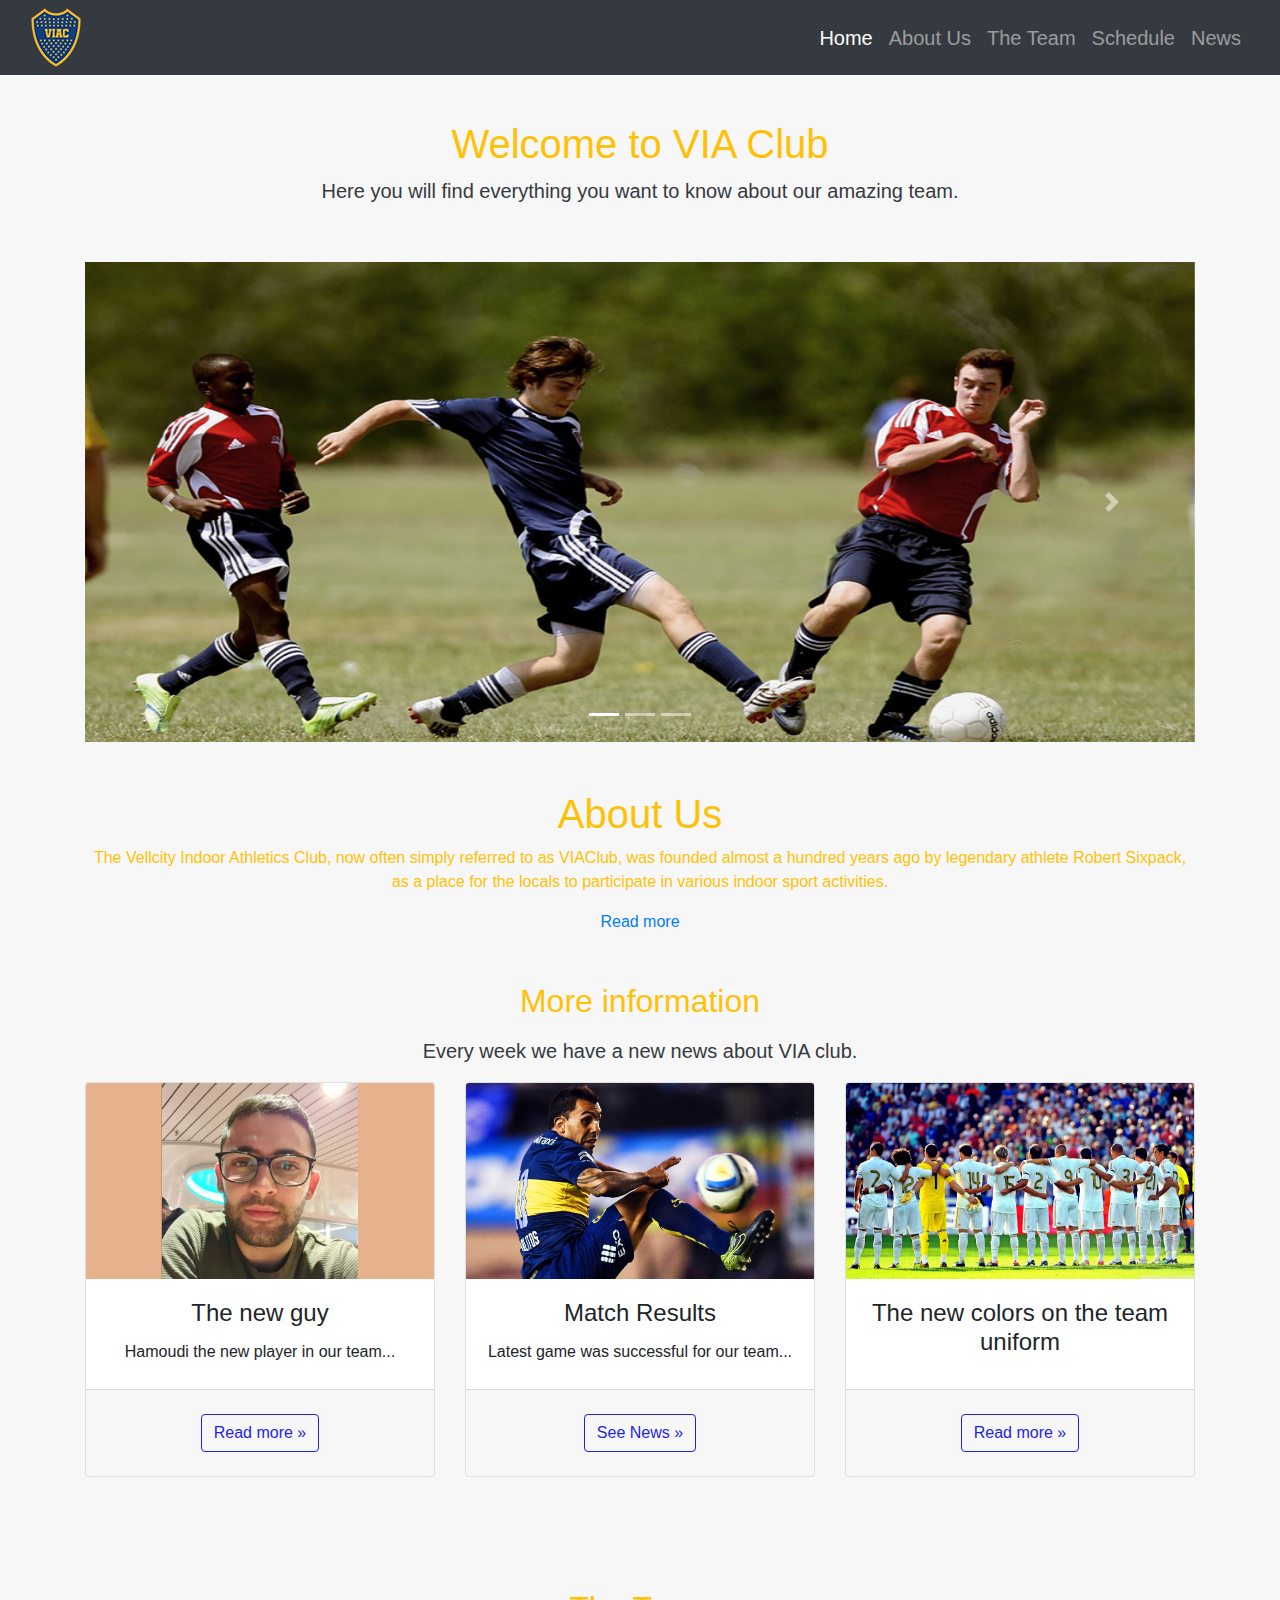
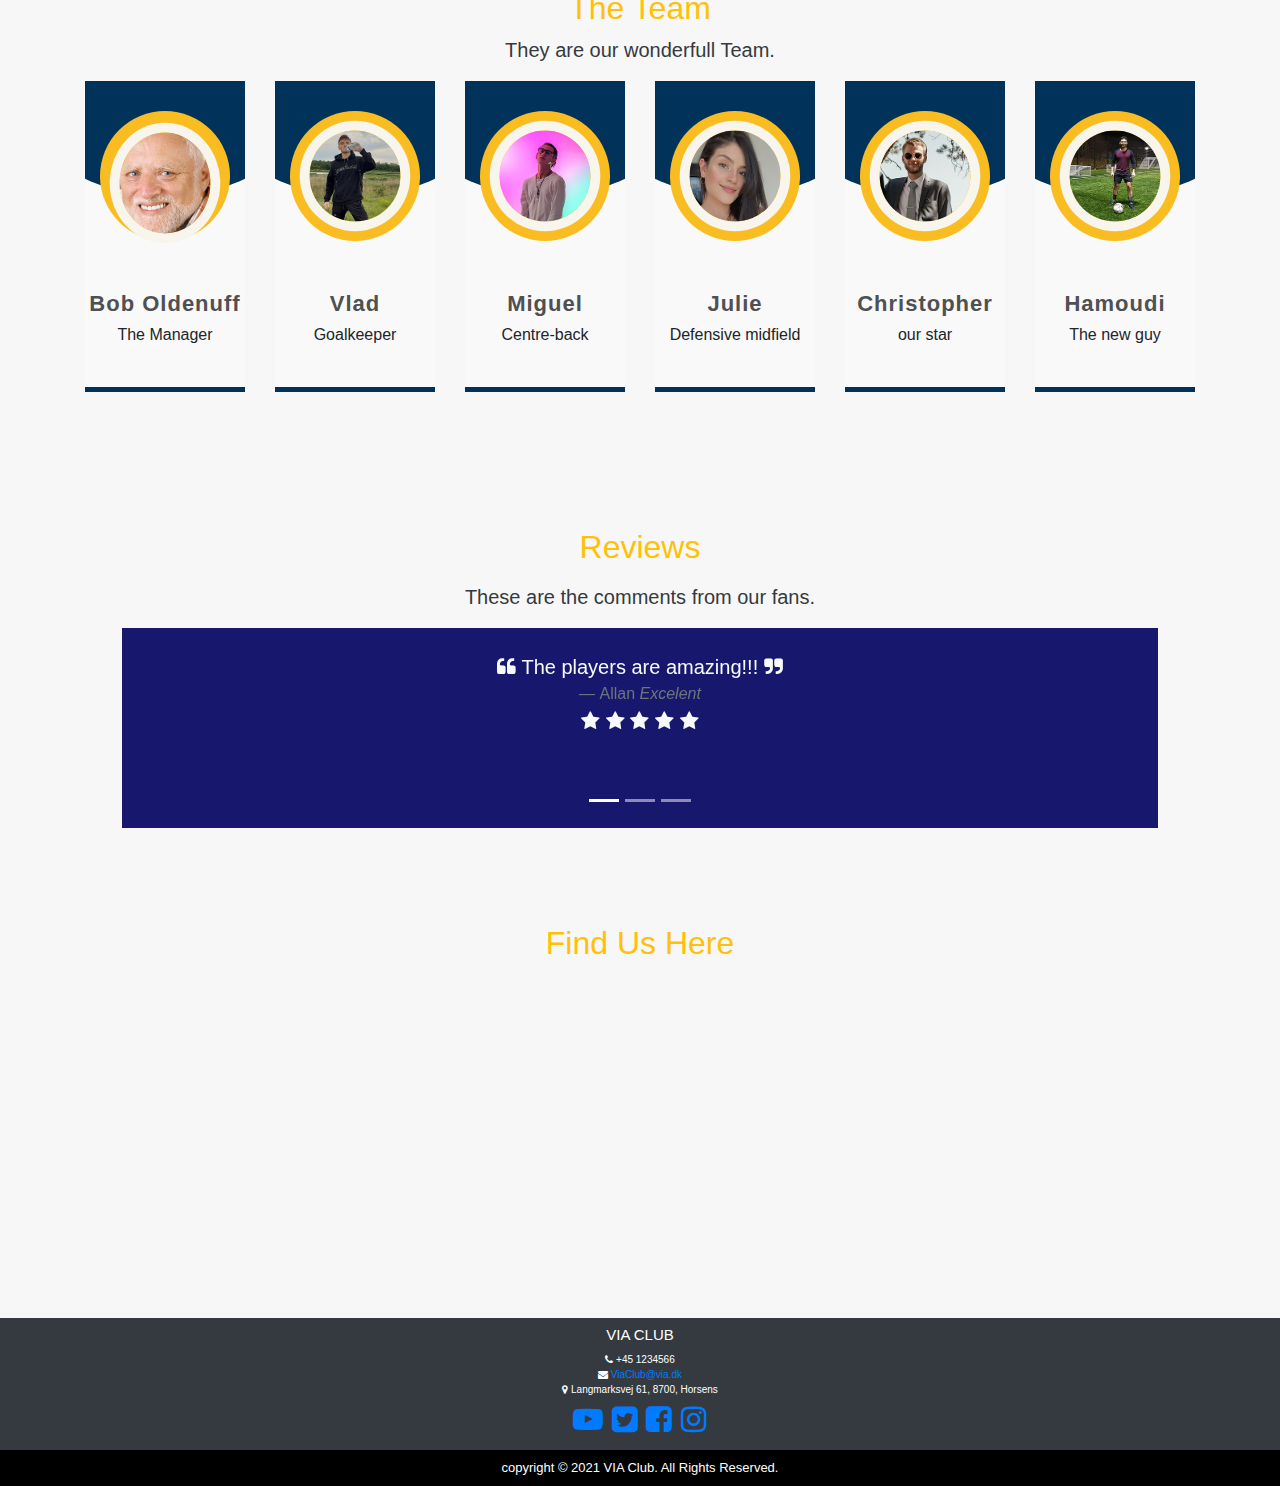
==== index.html @ 319eb8ff "Update index.html" ====
<!DOCTYPE html>
<html lang="en">
  <head>
    <meta charset="utf-8" />
    <meta name="viewport" content="width=device-width, initial-scale=1" />
    <link rel="stylesheet" href="css/bootstrap.min.css" type="text/css" />
    <link href="css/Homepage.css" rel="stylesheet" type="text/css" />
    <link rel="stylesheet" href="https://stackpath.bootstrapcdn.com/font-awesome/4.7.0/css/font-awesome.min.css"
    integrity="sha384-wvfXpqpZZVQGK6TAh5PVlGOfQNHSoD2xbE+QkPxCAFlNEevoEH3Sl0sibVcOQVnN" crossorigin="anonymous">
    <script src="https://code.jquery.com/jquery-3.4.1.slim.min.js"></script>
     <script src=" https://cdnjs.cloudflare.com/ajax/libs/popper.js/1.16.0/umd/popper.min.js"></script>
    <script src="js/bootstrap.min.js"></script>
    <title>VIA Club</title>
    <link rel="icon" href="../images/viac_small.png">
  </head>
  <tittle>Home Page</tittle>
  <body>
      <!--Nav bar responsive-->

    <nav class="navbar navbar-expand-md bg-dark navbar-dark fixed-top">
      <div class="container-fluid">
        <a class="img-responsive" href="HomePage.html"><img src="images/viac_small.png" height="59px" width="50px"></a>
        <button class="navbar-toggler" type="button" data-toggle="collapse" data-target="#collapsibleNavbar">
          <span class="navbar-toggler-icon"></span>
        </button>
        <div class="collapse navbar-collapse" id="collapsibleNavbar">
     
        <ul class="navbar-nav ml-auto  " style="font-size: 20px;">
          
          <li class="nav-item active"> <a class= "nav-link" href="index.html">Home</a></li>
          <li class="nav-item "><a class= "nav-link " href="aboutUs.html" >About Us</a></li>
          <li class="nav-item "> <a class= "nav-link " href="theTeam.html">The Team</a></li>
          <li class="nav-item "> <a class= "nav-link " href="schedule.html">Schedule</a></li>
          <li class="nav-item "><a class= "nav-link " href="news2.html">News</a></li>
       
      </ul> 
      
   </div>  
  </div>
  </nav>   
 <!--Nav bar responsive end-->
  <div class="my-5 text-center container">
    <div class="row mb-3">
       <div class="col text-center pt-5 pb-4 text-warning">
          <h1>Welcome to VIA Club</h1>
          <p class="lead text-dark">Here you will find everything you want to know about our amazing team.</p>
       </div> 
      </div>

  
  <!--Carousel-->
  <div id="myCarousel" class="carousel slide " data-ride="carousel"   >

    <!-- Indicators -->
    <ol class="carousel-indicators">
      <li data-target="#myCarousel" data-slide-to="0" class="active"></li>
      <li data-target="#myCarousel" data-slide-to="1"></li>
      <li data-target="#myCarousel" data-slide-to="2"></li>
    </ol>
  
    <!--Wrapper for slides-->
    <div class="carousel-inner "  role="listbox"  >

      <div class="carousel-item active">
        <img class="d-block w-100"  width="1200" height="480" src="images/first.jpg" alt="First slide">
        <div class="container ">

          <div class="carousel-caption d-none d-md-block">
            </div>
        </div>
      </div>

      <div class="carousel-item  ">
        <img class="d-block w-100  " width="1200" height="480" src="images/second.jpg" alt="Second slide" >
        <div class="container">
          <div class="carousel-caption d-none d-md-block">
        </div>
        </div>
      </div>


      <div class="carousel-item">
        <img class="d-block w-100" width="1200" height="480" src="images/third.jpg" alt="Third slide" >
        <div class="container">
        </div>
      </div>
  

   <!--Controls-->
    <a class="carousel-control-prev" href="#myCarousel" role="button" data-slide="prev">
      <span class="carousel-control-prev-icon" aria-hidden="true"></span>
      <span class="sr-only">Previous</span>
    </a>

    <a class="carousel-control-next" href="#myCarousel" role="button" data-slide="next">
      <span class="carousel-control-next-icon" aria-hidden="true"></span>
      <span class="sr-only">Next</span>
    </a>

  </div>
</div>
</div>

<!--Carousel end-->
<div class="site">
  <div class="container">
     <div class="img"></div>
     <div class="text-container text-center mt-5 mb-3  text-warning">
        
        <h1>About Us</h1>
        <p>The Vellcity Indoor Athletics Club, now often simply referred to as VIAClub, was founded almost a hundred years ago by legendary athlete Robert Sixpack, as a place for the locals to participate in various indoor sport activities. </p>
        <a href="aboutUs.html">Read more</a>
     </div>
  </div>
</div>
<!---The 3 news-->
    <section id="services" class="container">
      <h2 class="display-5 text-center mt-5 mb-3  text-warning">More information</h2>
      <p class="lead text-center text-dark">Every week we have a new news about VIA club.</p>
      
      <div class="row text-center">
         <div class="col-md-4 mb-4">
            <div class="card h-100">
               <img class="card-img-top" src="images/hamoudi2.jpg" alt="Hamoudi">
               <div class="card-body">
                  <h4 class="card-title">The new guy </h4>
                  <p class="card-text">Hamoudi the new player in our team...</p>
                  
               </div>
               <div class="card-footer py-4">
                  <a href="theTeam.html" class="btn btn-secondary">Read more &raquo;</a>
               </div>
            </div>
         </div>
         
         <div class="col-md-4 mb-4">
            <div class="card h-100">
               <img class="card-img-top" src="images/maxresdefault.jpg" alt="News">
               <div class="card-body">
                  <h4 class="card-title">Match Results</h4>
                  <p class="card-text">Latest game was successful for our team...</p>
                     
               </div>
               <div class="card-footer py-4">
                  <a href="news2.html" class="btn btn-secondary">See News &raquo;</a>
               </div>
            </div>
         </div>
         
         <div class="col-md-4 mb-4">
            <div class="card h-100">
               <img class="card-img-top" src="images/squad.jpg" alt="About us">
               <div class="card-body">
                  <h4 class="card-title">The new colors on the team uniform</h4>
                 
               </div>
               <div class="card-footer py-4">
                  <a href="aboutUs.html" class="btn btn-secondary">Read more &raquo;</a>
               </div>
            </div>
         </div>
      </div>
   </section>
 <!---The 3 news end-->

 <!--the Team-->

 <section class="our-team-section">
  <div class="container">
    <h2 class="display-5 text-center mt-5 mb-  text-warning">The Team</h2>
    <p class="lead text-center text-dark ">They are our wonderfull Team.</p>
      <div class="row">
        
        
        
          <div class="col-lg-2 col-md-3">
              <div class="our-team">
                  <div class="pic">
                      <img src="images/Old guy.jpg">
                  </div>
                  <div class="team-content">
                      <h3 class="title">Bob Oldenuff</h3>
                      <span class="post">The Manager</span>
                  </div>
              </div>
          </div>

        
          <div class="col-lg-2 col-md-3">
              <div class="our-team">
                  <div class="pic">
                      <img src="images/vlad1.jpg">
                  </div>
                  <div class="team-content">
                      <h3 class="title">Vlad</h3>
                      <span class="post">Goalkeeper</span>
                  </div>
              </div>
          </div>
        
        
          <div class="col-lg-2 col-md-3">
              <div class="our-team">
                  <div class="pic">
                      <img src="images/Miguel.jpg">
                  </div>
                  <div class="team-content">
                      <h3 class="title">Miguel</h3>
                      <span class="post">Centre-back</span>
                  </div>
              </div>
          </div>
        
        
        
          <div class="col-lg-2 col-md-3">
              <div class="our-team">
                  <div class="pic">
                      <img src="images/julie.jpg">
                  </div>
                  <div class="team-content">
                      <h3 class="title">Julie</h3>
                      <span class="post">Defensive midfield</span>
                  </div>
              </div>
          </div>
        
        
          
          <div class="col-lg-2 col-md-3">
              <div class="our-team">
                  <div class="pic">
                      <img src="images/Chris.jpg">
                  </div>
                  <div class="team-content">
                      <h3 class="title">Christopher</h3>
                      <span class="post">our star</span>
                  </div>
              </div>
          </div>
        
        
          <div class="col-lg-2 col-md-3">
              <div class="our-team">
                  <div class="pic">
                      <img src="images/hamoudi.jpg">
                  </div>
                  <div class="team-content">
                      <h3 class="title">Hamoudi</h3>
                      <span class="post">The new guy</span>
                  </div>
              </div>
          </div>
        

       </div>
   </div>
</section>
<!--the Team end-->

 <!--The fans-->

 <div class="col-lg-10 offset-lg-1 pt-5 pb-5 w-100 text-light ">
  <h2 class="display-5 text-center mt-5 mb-3  text-warning"> Reviews</h2>
  <p class="lead text-center text-dark ">These are the comments from our fans.</p>
  <div id="fans-comments-carousel" class="carousel slide" data-ride="carousel" style="height:200px; ">
    <div class="carousel-inner" role="listbox">
      <div class="carousel-item active text-center p-4">
        <blockquote class="blockquote text-center">
          <p class="mb-0"><i class="fa fa-quote-left "></i> The players are amazing!!! <i class="fa fa-quote-right" ></p></i>
          <footer class="blockquote-footer">Allan <cite title="Source Title">Excelent</cite></footer>
     
          
          <p class="fans-review-stars">
            <i class="fa fa-star" aria-hidden="true" ></i>
            <i class="fa fa-star" aria-hidden="true" ></i>
            <i class="fa fa-star" aria-hidden="true" ></i>
            <i class="fa fa-star" aria-hidden="true" ></i>
            <i class="fa fa-star" aria-hidden="true" ></i>
          </p>
        </blockquote>
      </div>
      <div class="carousel-item text-center p-4">
        <blockquote class="blockquote text-center">
          <p class="mb-0"><i class="fa fa-quote-left"></i> VIA CLub is the best Clud in the world.<i class="fa fa-quote-right" ></p></i>
          </p>
          <footer class="blockquote-footer">Jakob <cite title="Source Title">Excelent</cite></footer>
        
          
          <p class="fans-review-stars">
            <i class="fa fa-star" aria-hidden="true" ></i>
            <i class="fa fa-star" aria-hidden="true" ></i>
            <i class="fa fa-star" aria-hidden="true" ></i>
            <i class="fa fa-star" aria-hidden="true" ></i>
            <i class="fa fa-star" aria-hidden="true" ></i>
          </p>
        </blockquote>
      </div>
      <div class="carousel-item text-center p-4">
        <blockquote class="blockquote text-center">
          <p class="mb-0"><i class="fa fa-quote-left"></i> The new guy is amazing.<i class="fa fa-quote-right" ></p></i>
          </p>
          <footer class="blockquote-footer">Mona <cite title="Source Title">Good</cite></footer>

         
          <p class="fans-review-stars">
            <i class="fa fa-star" aria-hidden="true" ></i>
            <i class="fa fa-star" aria-hidden="true" ></i>
            <i class="fa fa-star" aria-hidden="true" ></i>
            <i class="fa fa-star" aria-hidden="true" ></i>
            <i class="fa fa-star-half-o" aria-hidden="true" ></i>
        </blockquote>
      </div>
    </div>
    <ol class="carousel-indicators">
      <li data-target="#fans-comments-carousel" data-slide-to="0" class="active"></li>
      <li data-target="#fans-comments-carousel" data-slide-to="1"></li>
      <li data-target="#fans-comments-carousel" data-slide-to="2"></li>
    </ol>
  </div>
</div>
<!--The fans end-->

<!--Maps start-->
<div class="Maps-content pt-5 pb-5 text-center text-warning">
  <h2 class="title">Find Us Here</h2>
</div>
<div class="embed-responsive embed-responsive-100x400px">
  <iframe src="https://www.google.com/maps/embed?pb=!1m18!1m12!1m3!1d2238.512627590837!2d9.855796516019065!3d55.87112189032756!2m3!1f0!2f0!3f0!3m2!1i1024!2i768!4f13.1!3m3!1m2!1s0x464c630a33d4a107%3A0x4f1cf154b7a2961c!2sLangmarksvej%2061%2C%208700%20Horsens%2C%20Denmark!5e0!3m2!1sen!2sus!4v1618487895854!5m2!1sen!2sus" width="600" height="450" style="border:0;" allowfullscreen="" loading="lazy">" width="600" height="450" frameborder="0" style="border:0" allowfullscreen></iframe>
    </div>
<!---Maps end-->
  <!--Footer Start-->

  <footer class="bg-dark text-center text-white  " width="100%" >
    <div class="footer-content p-2">

        <div class="footer-section " style="font-size:10px" >
            <h2 class="Via-text" style="font-size:15px " > <span>VIA CLUB</span></h2>
            <ul class="list-unstyled mb-0">
                
                    <li><i class="fa fa-phone" aria-hidden="true"></i> +45 1234566</li>
                
              
                    <li><i class="fa fa-envelope" aria-hidden="true"></i> <a
                            href="mailto:kasr@via.dk">ViaClub@via.dk </a></li>
                
               
                    <li><i class="fa fa-map-marker" aria-hidden="true"></i> Langmarksvej 61, 8700, Horsens</li>
                
            </ul>
        </div>
     
        

        <div class="social" style="font-size:30px">
            <a href="https://www.youtube.com/watch?v=dQw4w9WgXcQ"><i class="fa fa-youtube-play"
                    aria-hidden="true"></i></a>
            <a href="https://twitter.com"><i class="fa fa-twitter-square" aria-hidden="true"></i></a>
            <a href="https://www.facebook.com"><i class="fa fa-facebook-square" aria-hidden="true"></i></a>
            <a href="https://www.instagram.com"><i class="fa fa-instagram" aria-hidden="true"></i></i></a>
        </div>
    </div>

    <!-- Copyright -->
  <div class="text-center p-2" style="background-color:black; color: white; font-size: small;">
        copyright &copy; 2021 VIA Club. All Rights Reserved. 
  </div>
  

</div>
</div>

 </footer>
<!--Footer Finish-->

  </body>
 
</html>
---- css/Homepage.css ----
html,body{
    height:100%;
    
}

body {
    background-color: rgb(248, 247, 247);
    position:relative;


}

/*The news*/
.btn-secondary {
    background-color: transparent;
    border-color: #231feb;
    color: #231feb;
}


 .carousel.img {
    position: absolute;
    top: 0;
    left: 0;
    min-width: 100%;
}

/*Fans- comments*/

#fans-comments-carousel {
    min-height: 200px;
    background: rgb(23,23,109);
}

.embed-responsive-100x400px{
    padding-bottom: 100px;
  }

/*The Team*/

  .our-team-section {
    position: relative;
    padding-top: 40px;
    padding-bottom: 40px;
}

.our-team {
    padding: 30px 0 10px;
    background: #f9f9f9;
    text-align: center;
    overflow: hidden;
    position: relative;
    border-bottom: 5px solid #00325a;
}

.our-team .pic{
    display: inline-block;
    width: 130px;
    height: 130px;
    margin-bottom: 50px;
    position: relative;
}
.our-team .pic:before {
    content: "";
    width: 100%;
    height: 100%;
    border-radius: 50%;
    background: #00325a;
    position: absolute;
    bottom: 135%;
    right: 0;
    left: 0;
    opacity: 1;
    transform: scale(3);
    transition: all 0.3s linear 0s;
}

.our-team .pic:after {
    content: "";
    width: 100%;
    height: 100%;
    border-radius: 50%;
    background: #FABD21;
    position: absolute;
    top: 0;
    left: 0;
    z-index: 1;
    transition: all 0.3s linear 0s;
}
.our-team:hover .pic:after{
    background: #103F79;
}
.our-team .pic img {
    width: 100%;
    height: auto;
    border-radius: 50%;
    transition: all 0.9s ease 0s;
    box-shadow: 0 0 0 14px #f7f5ec;
    transform: scale(0.7);
    position: relative;
    z-index: 2;
}


.our-team .team-content{ margin-bottom: 30px; }
.our-team .title{
    font-size: 22px;
    font-weight: 700;
    color: #4e5052;
    letter-spacing: 1px;
    text-transform: capitalize;
    margin-bottom: 5px;
}

/*Map*/
.embed-responsive-100x400px{
    padding-bottom: 300px;
  }
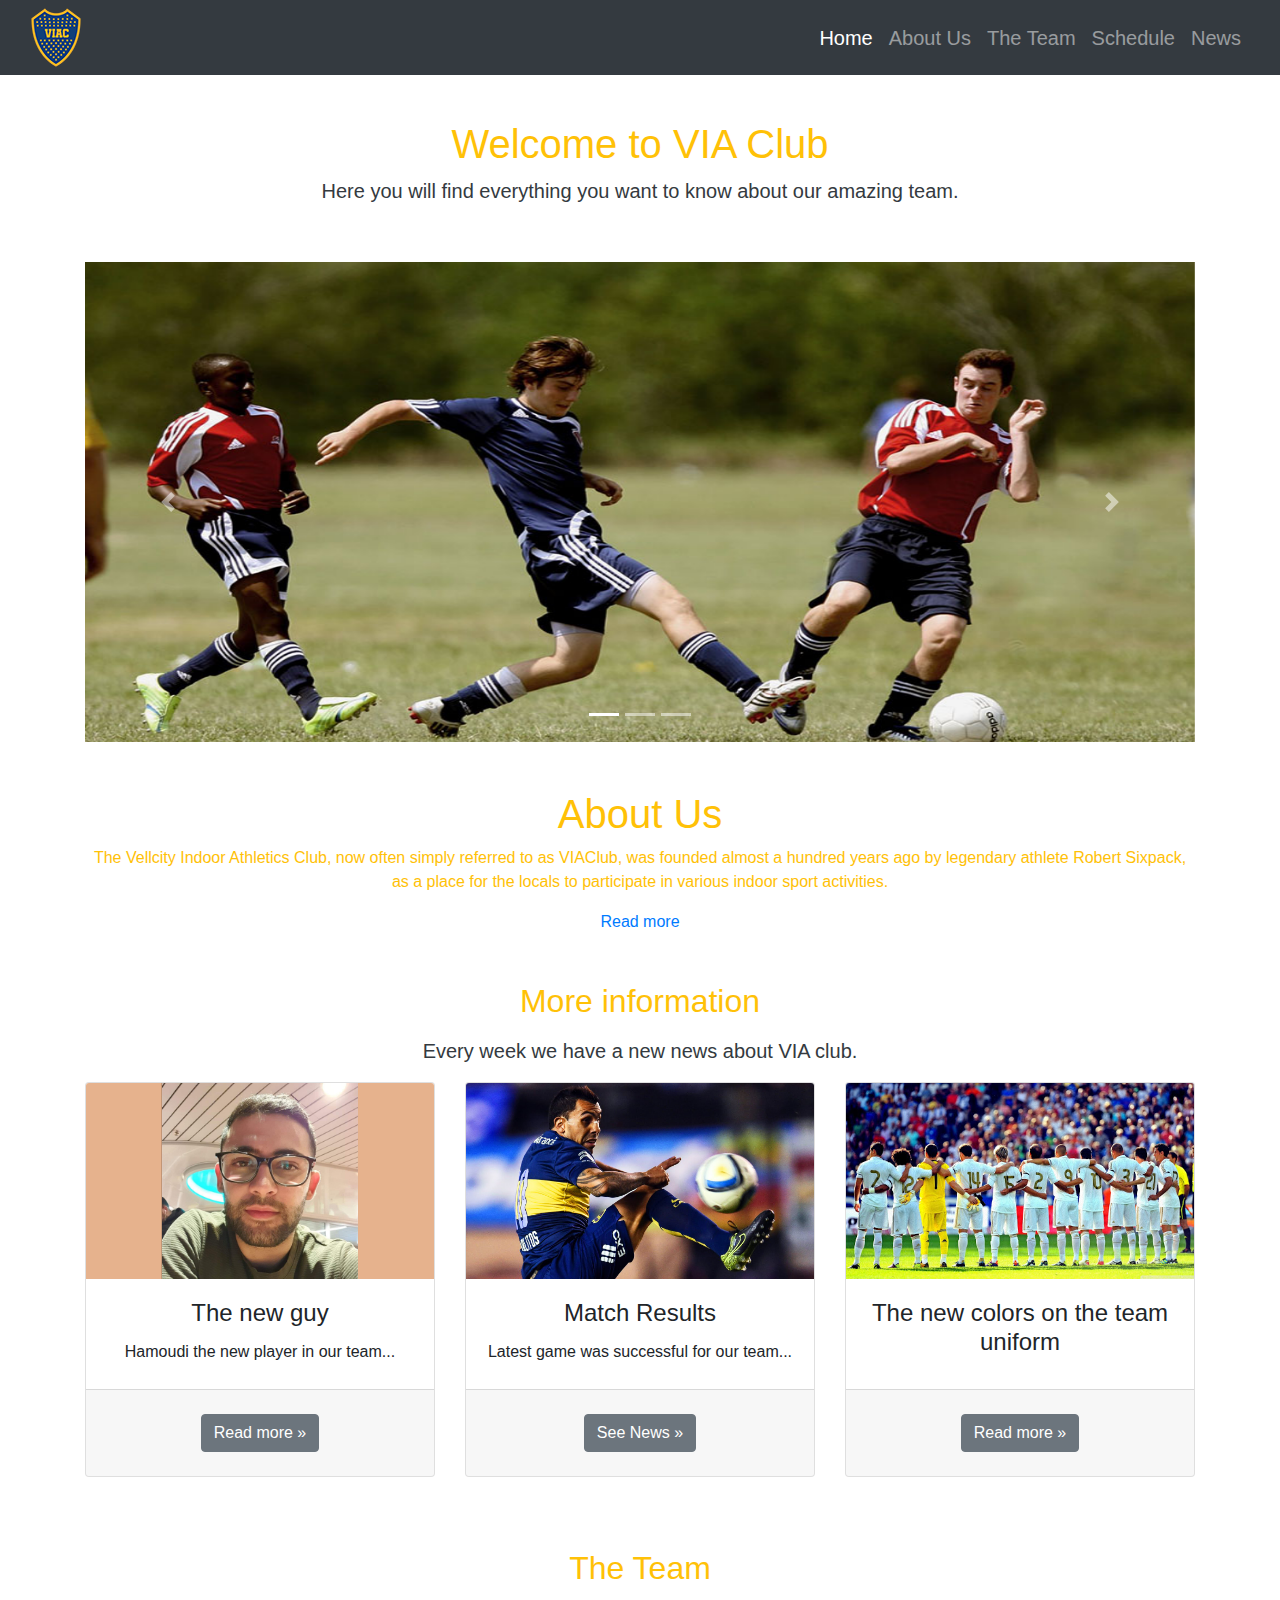
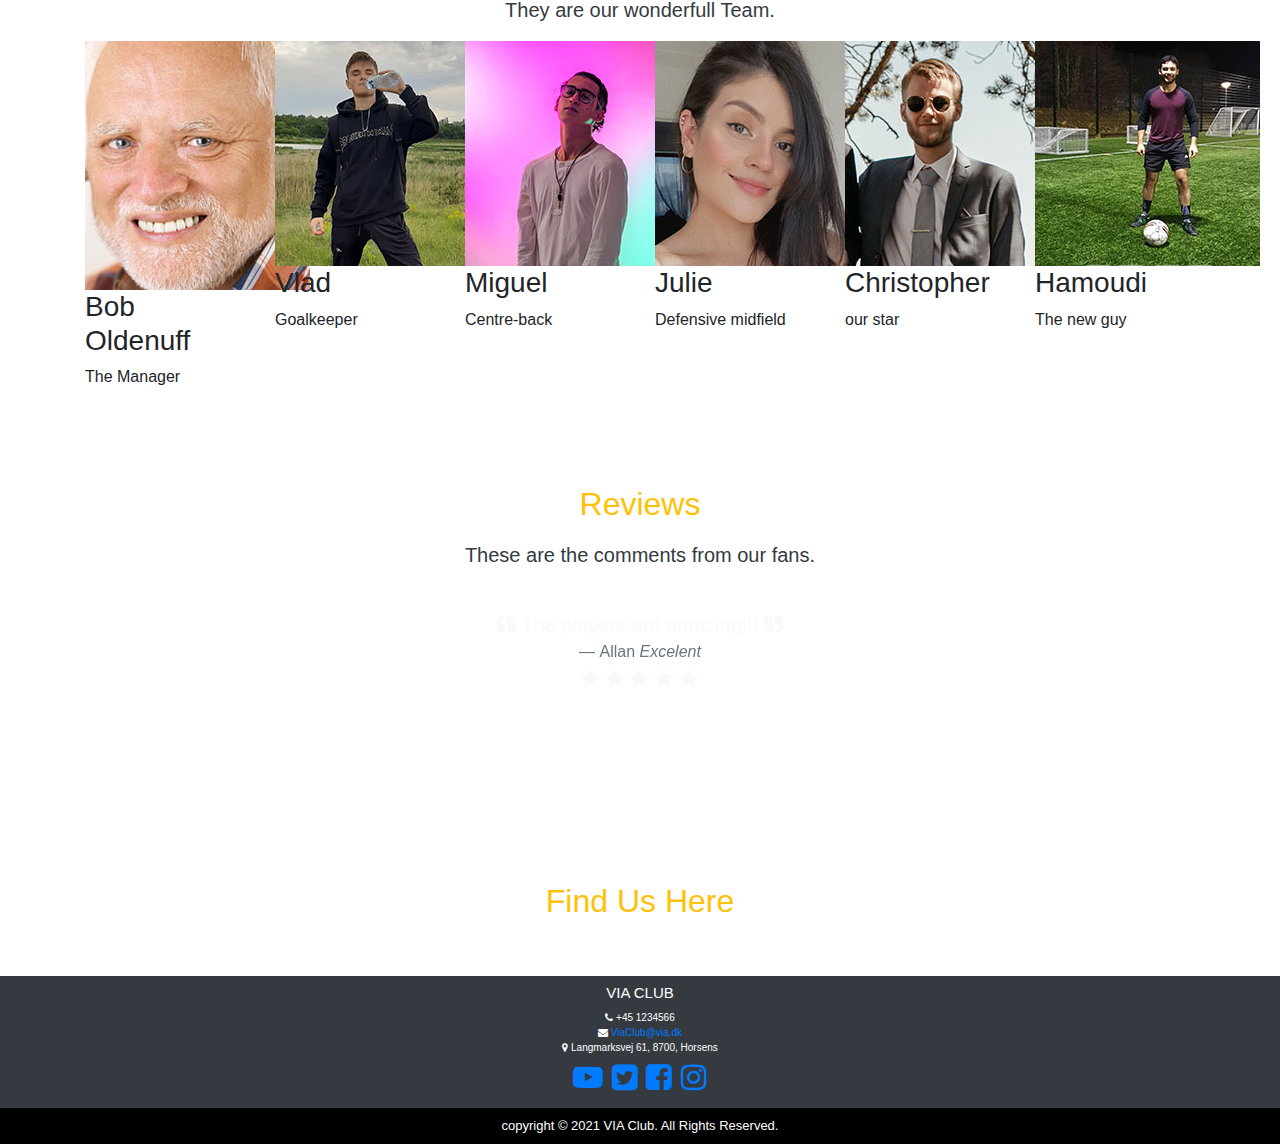
==== commit 13702845: "Update index.html" ====
--- a/index.html
+++ b/index.html
@@ -4,7 +4,7 @@
     <meta charset="utf-8" />
     <meta name="viewport" content="width=device-width, initial-scale=1" />
     <link rel="stylesheet" href="css/bootstrap.min.css" type="text/css" />
-    <link href="css/Homepage.css" rel="stylesheet" type="text/css" />
+    <link href="css/index.css" rel="stylesheet" type="text/css" />
     <link rel="stylesheet" href="https://stackpath.bootstrapcdn.com/font-awesome/4.7.0/css/font-awesome.min.css"
     integrity="sha384-wvfXpqpZZVQGK6TAh5PVlGOfQNHSoD2xbE+QkPxCAFlNEevoEH3Sl0sibVcOQVnN" crossorigin="anonymous">
     <script src="https://code.jquery.com/jquery-3.4.1.slim.min.js"></script>
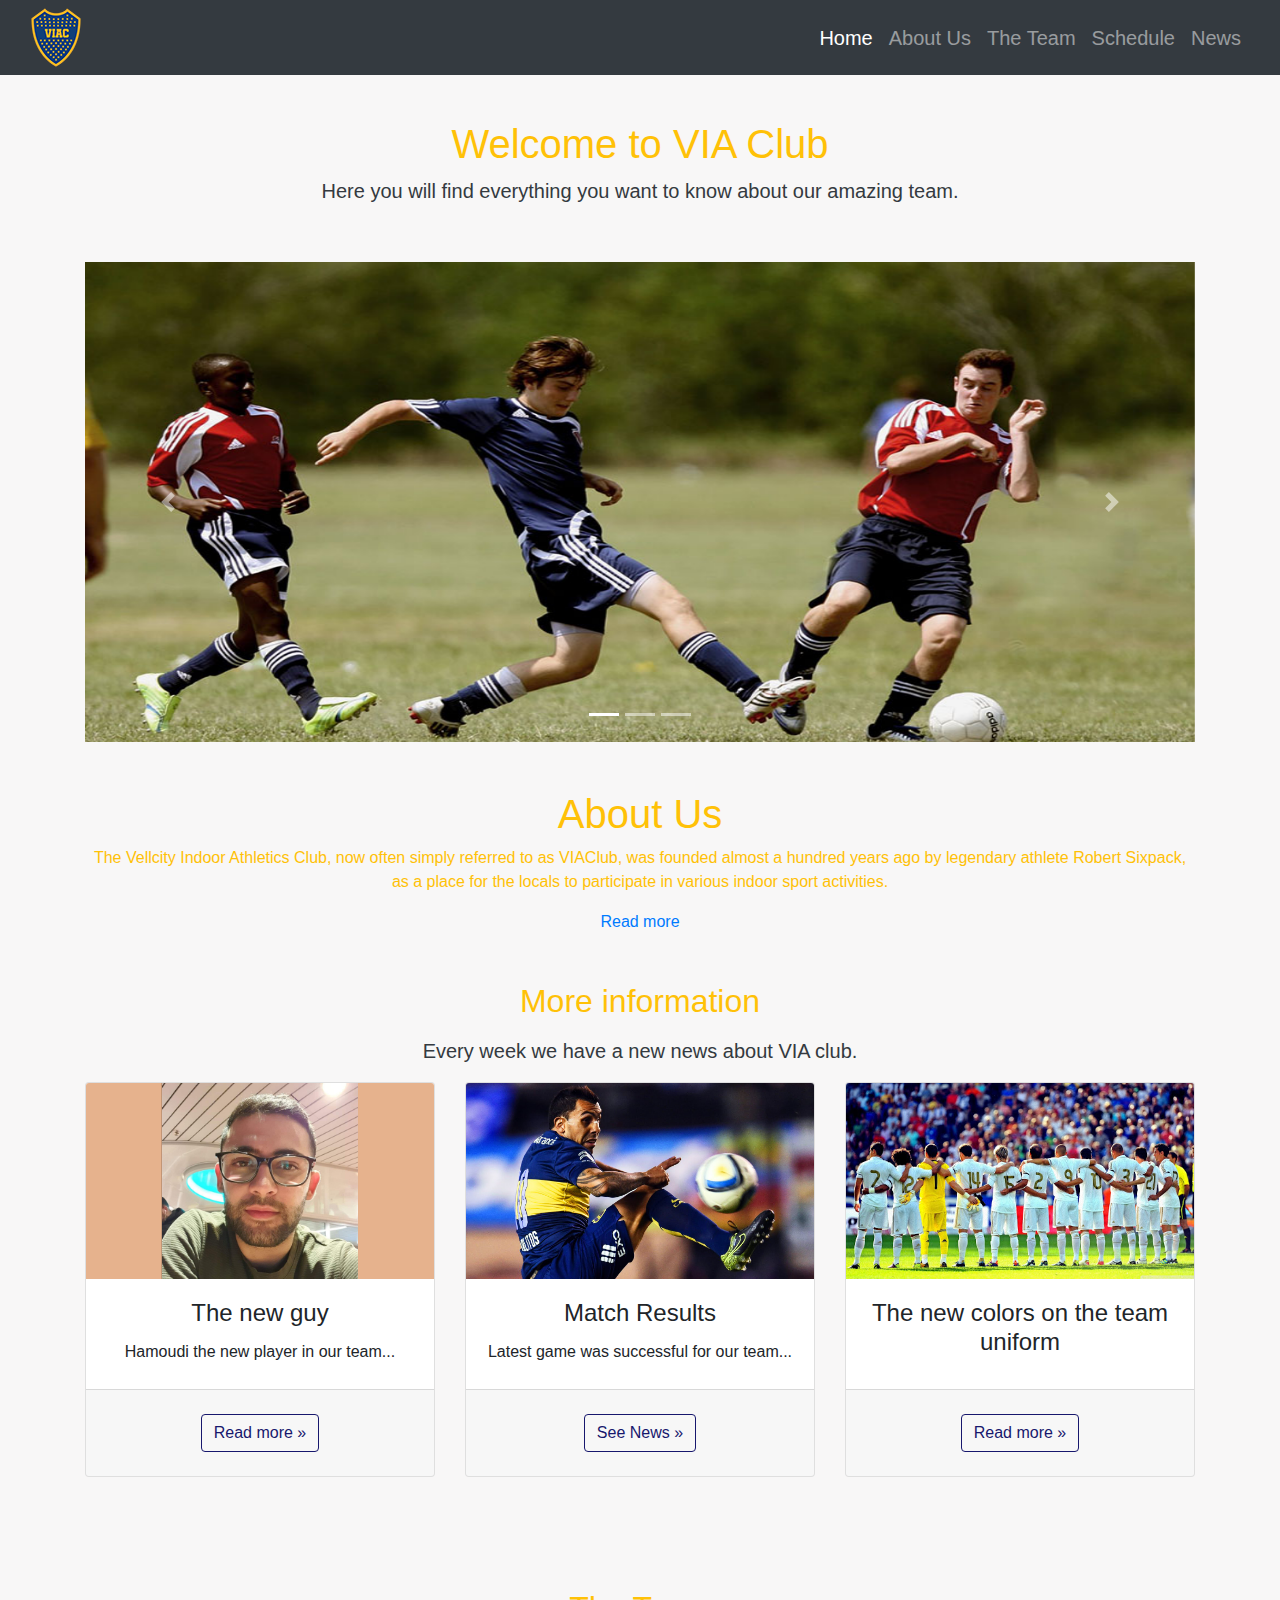
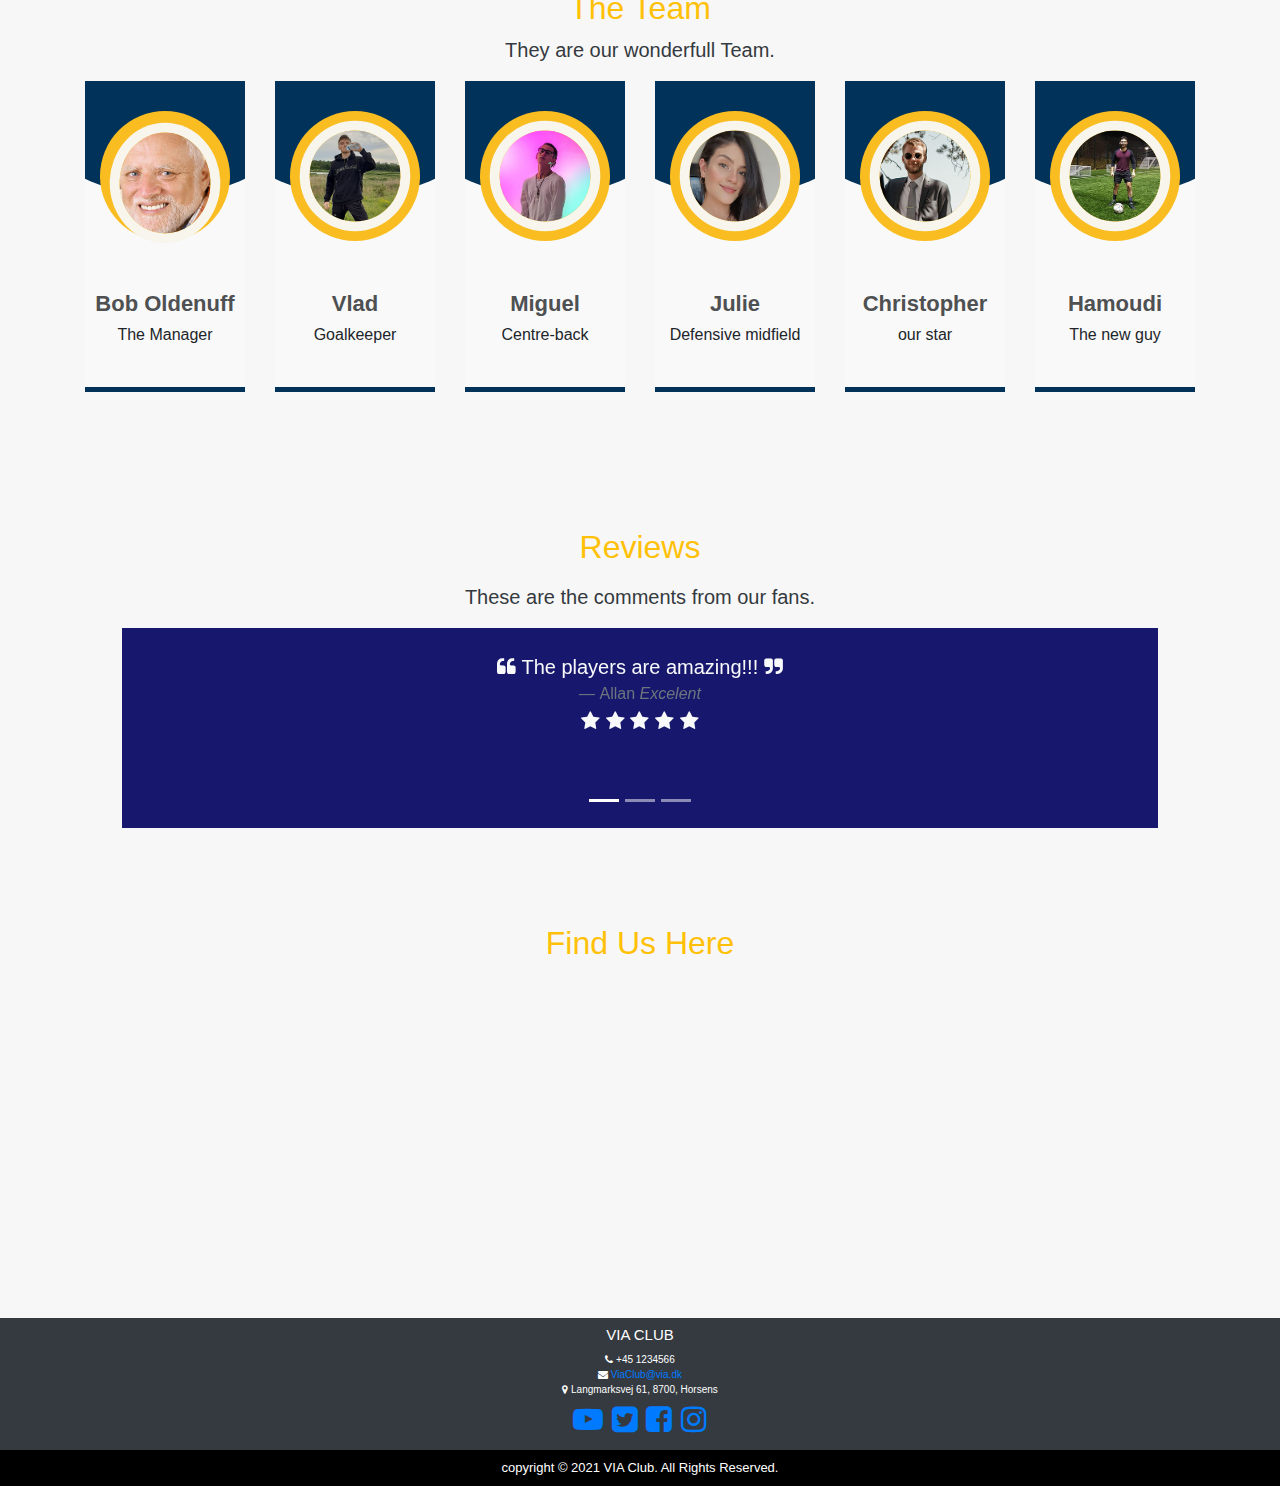
==== commit a880412f: "Update index.html" ====
--- a/index.html
+++ b/index.html
@@ -19,7 +19,7 @@
 
     <nav class="navbar navbar-expand-md bg-dark navbar-dark fixed-top">
       <div class="container-fluid">
-        <a class="img-responsive" href="HomePage.html"><img src="images/viac_small.png" height="59px" width="50px"></a>
+        <a class="img-responsive" href="index.html"><img src="images/viac_small.png" height="59px" width="50px"></a>
         <button class="navbar-toggler" type="button" data-toggle="collapse" data-target="#collapsibleNavbar">
           <span class="navbar-toggler-icon"></span>
         </button>
--- a/css/index.css
+++ b/css/index.css
@@ -0,0 +1,117 @@
+html,body{
+    height:100%;
+    
+}
+
+body {
+    background-color: rgb(248, 247, 247);
+    position:relative;
+
+
+}
+
+/*The news*/
+.btn-secondary {
+    background-color: transparent;
+    border-color: rgb(23,23,109);
+    color: rgb(23,23,109);
+}
+
+
+ .carousel.img {
+    position: absolute;
+    top: 0;
+    left: 0;
+    min-width: 100%;
+}
+
+/*Fans- comments*/
+
+#fans-comments-carousel {
+    min-height: 200px;
+    background: rgb(23,23,109);
+}
+
+.embed-responsive-100x400px{
+    padding-bottom: 100px;
+  }
+
+/*The Team*/
+
+  .our-team-section {
+    position: relative;
+    padding-top: 40px;
+    padding-bottom: 40px;
+}
+
+.our-team {
+    padding: 30px 0 10px;
+    background: #f9f9f9;
+    text-align: center;
+    overflow: hidden;
+    position: relative;
+    border-bottom: 5px solid #00325a;
+}
+
+.our-team .pic{
+    display: inline-block;
+    width: 130px;
+    height: 130px;
+    margin-bottom: 50px;
+    position: relative;
+}
+.our-team .pic:before {
+    content: "";
+    width: 100%;
+    height: 100%;
+    border-radius: 50%;
+    background: #00325a;
+    position: absolute;
+    bottom: 135%;
+    right: 0;
+    left: 0;
+    opacity: 1;
+    transform: scale(3);
+    transition: all 0.3s linear 0s;
+}
+
+.our-team .pic:after {
+    content: "";
+    width: 100%;
+    height: 100%;
+    border-radius: 50%;
+    background: #FABD21;
+    position: absolute;
+    top: 0;
+    left: 0;
+    
+   
+}
+.our-team:hover .pic:after{
+    background: #103F79;
+}
+.our-team .pic img {
+    width: 100%;
+    height: auto;
+    border-radius: 50%;
+    transition: all 0.9s ease 0s;
+    box-shadow: 0 0 0 14px #f7f5ec;
+    transform: scale(0.7);
+    position: relative;
+    z-index: 2;
+}
+
+
+.our-team .team-content{ margin-bottom: 30px; 
+}
+.our-team .title{
+    font-size: 22px;
+    font-weight: 700;
+    color: #4e5052;
+    margin-bottom: 5px;
+}
+
+/*Map*/
+.embed-responsive-100x400px{
+    padding-bottom: 300px;
+  }
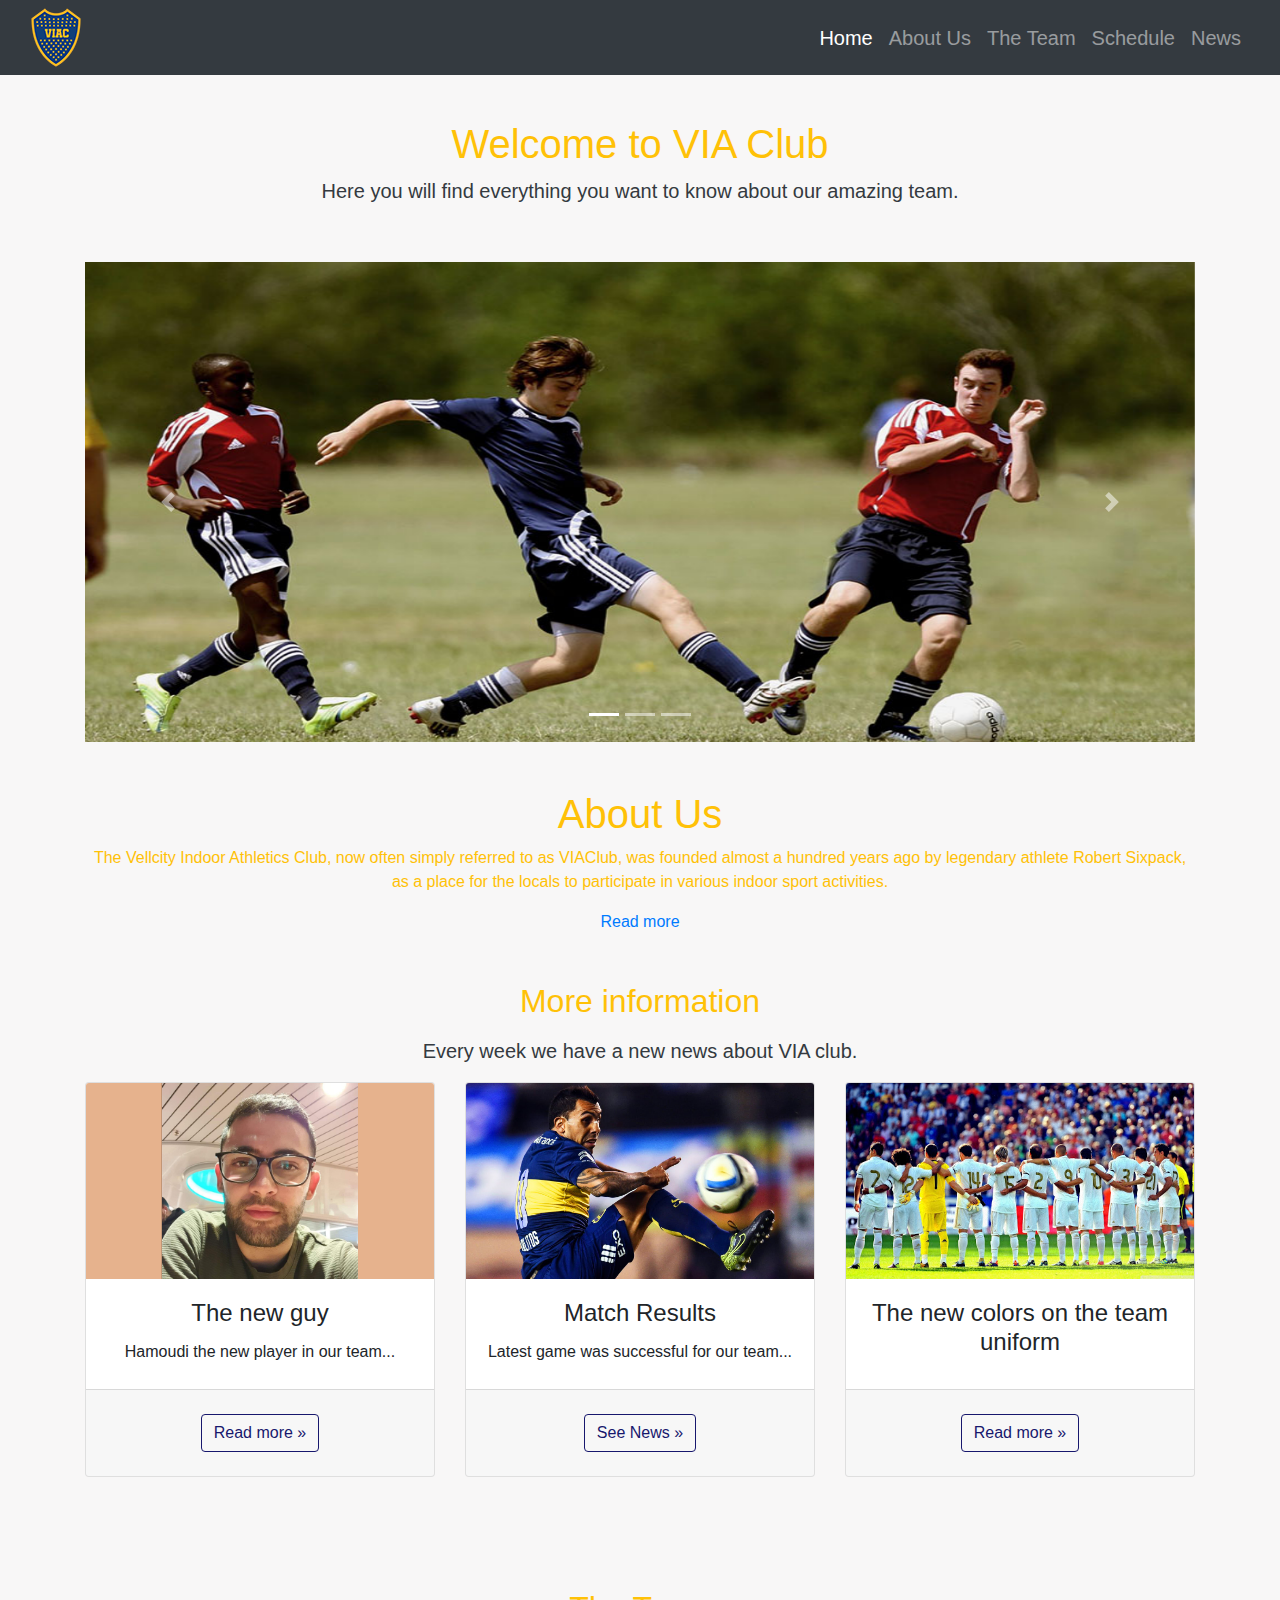
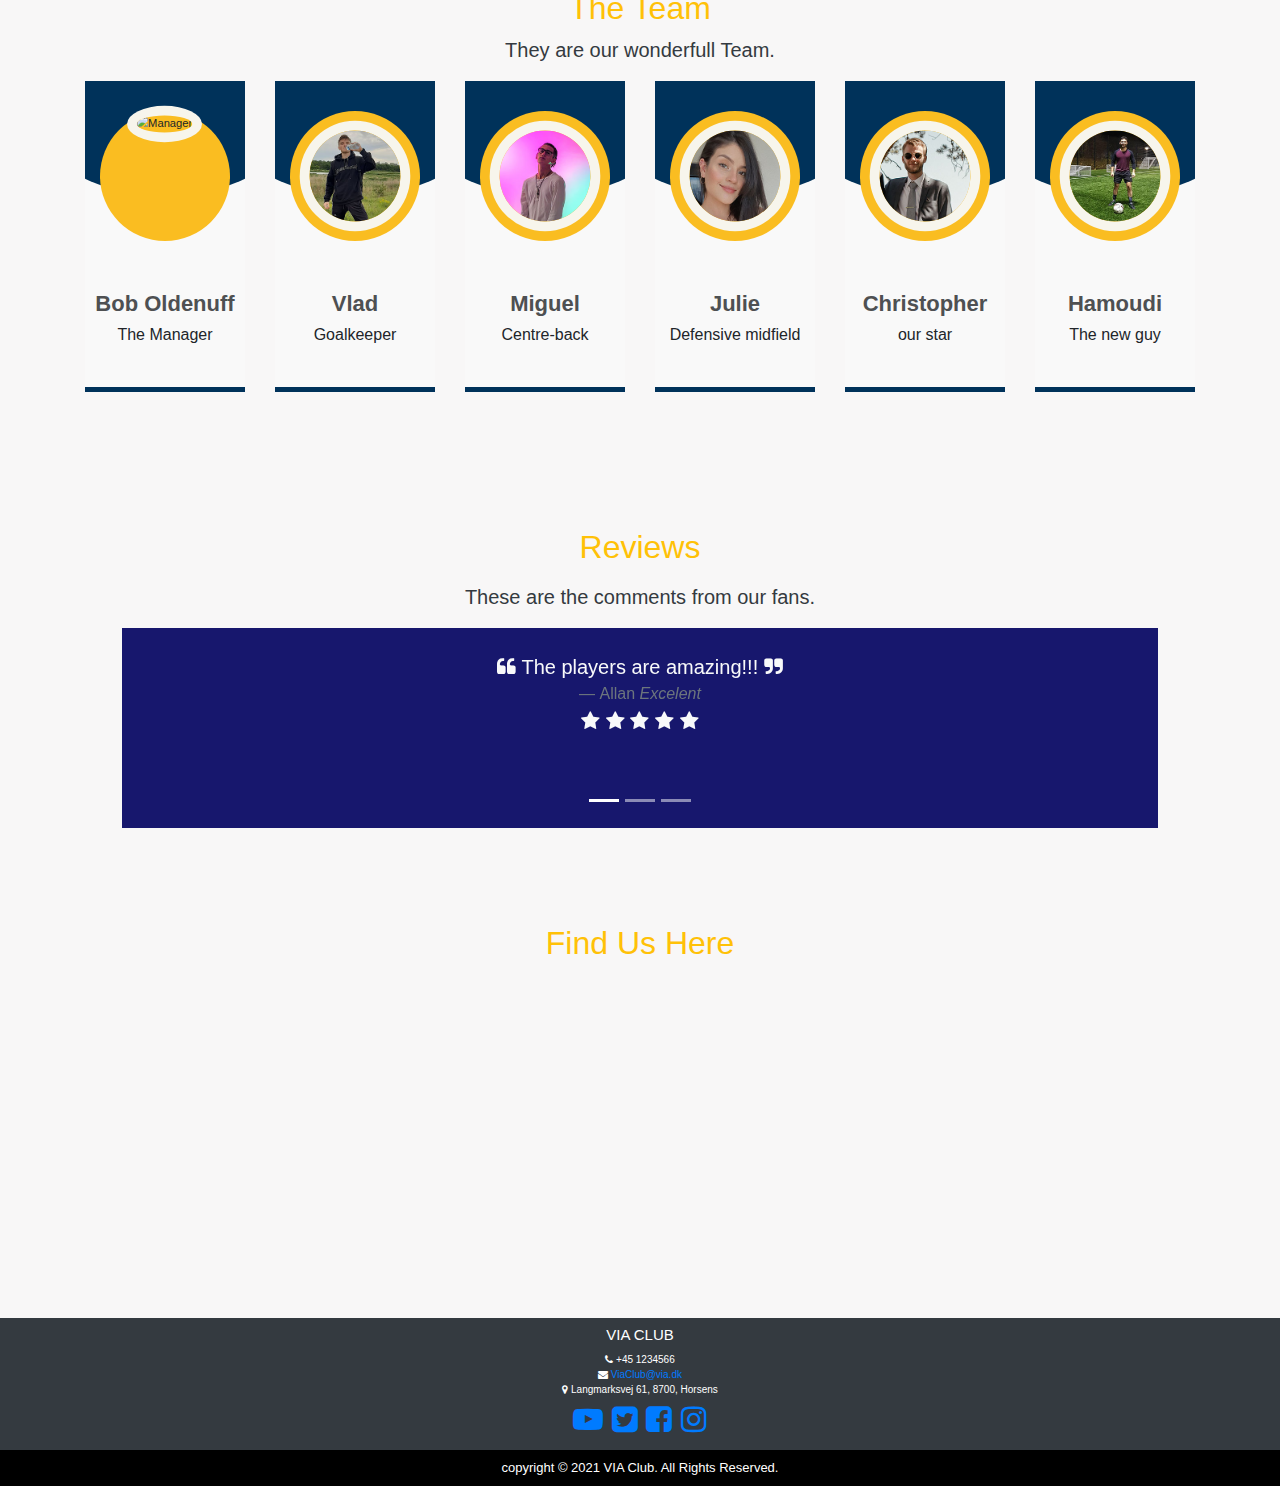
==== commit 540649df: "Update index.html" ====
--- a/index.html
+++ b/index.html
@@ -10,11 +10,13 @@
     <script src="https://code.jquery.com/jquery-3.4.1.slim.min.js"></script>
      <script src=" https://cdnjs.cloudflare.com/ajax/libs/popper.js/1.16.0/umd/popper.min.js"></script>
     <script src="js/bootstrap.min.js"></script>
-    <title>VIA Club</title>
+
     <link rel="icon" href="../images/viac_small.png">
-  </head>
-  <tittle>Home Page</tittle>
-  <body>
+ 
+ <title>VIA Club</title> 
+</head>
+  <body>    
+    
       <!--Nav bar responsive-->
 
     <nav class="navbar navbar-expand-md bg-dark navbar-dark fixed-top">
@@ -176,7 +178,7 @@
           <div class="col-lg-2 col-md-3">
               <div class="our-team">
                   <div class="pic">
-                      <img src="images/Old guy.jpg">
+                      <img src="images/Oldguy.jpg" alt="Manager">
                   </div>
                   <div class="team-content">
                       <h3 class="title">Bob Oldenuff</h3>
@@ -189,7 +191,7 @@
           <div class="col-lg-2 col-md-3">
               <div class="our-team">
                   <div class="pic">
-                      <img src="images/vlad1.jpg">
+                      <img src="images/vlad1.jpg" alt="Vlad">
                   </div>
                   <div class="team-content">
                       <h3 class="title">Vlad</h3>
@@ -202,7 +204,7 @@
           <div class="col-lg-2 col-md-3">
               <div class="our-team">
                   <div class="pic">
-                      <img src="images/Miguel.jpg">
+                      <img src="images/Miguel.jpg" alt="Miguel">
                   </div>
                   <div class="team-content">
                       <h3 class="title">Miguel</h3>
@@ -216,7 +218,7 @@
           <div class="col-lg-2 col-md-3">
               <div class="our-team">
                   <div class="pic">
-                      <img src="images/julie.jpg">
+                      <img src="images/julie.jpg" alt="Julie">
                   </div>
                   <div class="team-content">
                       <h3 class="title">Julie</h3>
@@ -230,7 +232,7 @@
           <div class="col-lg-2 col-md-3">
               <div class="our-team">
                   <div class="pic">
-                      <img src="images/Chris.jpg">
+                      <img src="images/Chris.jpg" alt="Christopher">
                   </div>
                   <div class="team-content">
                       <h3 class="title">Christopher</h3>
@@ -243,7 +245,7 @@
           <div class="col-lg-2 col-md-3">
               <div class="our-team">
                   <div class="pic">
-                      <img src="images/hamoudi.jpg">
+                      <img src="images/hamoudi.jpg " alt="Hamoudi">
                   </div>
                   <div class="team-content">
                       <h3 class="title">Hamoudi</h3>
@@ -267,7 +269,7 @@
     <div class="carousel-inner" role="listbox">
       <div class="carousel-item active text-center p-4">
         <blockquote class="blockquote text-center">
-          <p class="mb-0"><i class="fa fa-quote-left "></i> The players are amazing!!! <i class="fa fa-quote-right" ></p></i>
+          <p class="mb-0"><i class="fa fa-quote-left "></i> The players are amazing!!! <i class="fa fa-quote-right" ></i></p>
           <footer class="blockquote-footer">Allan <cite title="Source Title">Excelent</cite></footer>
      
           
@@ -282,8 +284,8 @@
       </div>
       <div class="carousel-item text-center p-4">
         <blockquote class="blockquote text-center">
-          <p class="mb-0"><i class="fa fa-quote-left"></i> VIA CLub is the best Clud in the world.<i class="fa fa-quote-right" ></p></i>
-          </p>
+          <p class="mb-0"><i class="fa fa-quote-left"></i> VIA CLub is the best Clud in the world.<i class="fa fa-quote-right" ></i></p>
+         
           <footer class="blockquote-footer">Jakob <cite title="Source Title">Excelent</cite></footer>
         
           
@@ -298,8 +300,8 @@
       </div>
       <div class="carousel-item text-center p-4">
         <blockquote class="blockquote text-center">
-          <p class="mb-0"><i class="fa fa-quote-left"></i> The new guy is amazing.<i class="fa fa-quote-right" ></p></i>
-          </p>
+          <p class="mb-0"><i class="fa fa-quote-left"></i> The new guy is amazing.<i class="fa fa-quote-right" ></i></p>
+          
           <footer class="blockquote-footer">Mona <cite title="Source Title">Good</cite></footer>
 
          
@@ -326,12 +328,12 @@
   <h2 class="title">Find Us Here</h2>
 </div>
 <div class="embed-responsive embed-responsive-100x400px">
-  <iframe src="https://www.google.com/maps/embed?pb=!1m18!1m12!1m3!1d2238.512627590837!2d9.855796516019065!3d55.87112189032756!2m3!1f0!2f0!3f0!3m2!1i1024!2i768!4f13.1!3m3!1m2!1s0x464c630a33d4a107%3A0x4f1cf154b7a2961c!2sLangmarksvej%2061%2C%208700%20Horsens%2C%20Denmark!5e0!3m2!1sen!2sus!4v1618487895854!5m2!1sen!2sus" width="600" height="450" style="border:0;" allowfullscreen="" loading="lazy">" width="600" height="450" frameborder="0" style="border:0" allowfullscreen></iframe>
+  <iframe src="https://www.google.com/maps/embed?pb=!1m18!1m12!1m3!1d2238.512627590837!2d9.855796516019065!3d55.87112189032756!2m3!1f0!2f0!3f0!3m2!1i1024!2i768!4f13.1!3m3!1m2!1s0x464c630a33d4a107%3A0x4f1cf154b7a2961c!2sLangmarksvej%2061%2C%208700%20Horsens%2C%20Denmark!5e0!3m2!1sen!2sus!4v1618487895854!5m2!1sen!2sus" width="600" height="450" style="border:0;" allowfullscreen="" loading="lazy"></iframe>
     </div>
 <!---Maps end-->
   <!--Footer Start-->
 
-  <footer class="bg-dark text-center text-white  " width="100%" >
+  <footer class="bg-dark text-center text-white  " >
     <div class="footer-content p-2">
 
         <div class="footer-section " style="font-size:10px" >
@@ -357,7 +359,7 @@
                     aria-hidden="true"></i></a>
             <a href="https://twitter.com"><i class="fa fa-twitter-square" aria-hidden="true"></i></a>
             <a href="https://www.facebook.com"><i class="fa fa-facebook-square" aria-hidden="true"></i></a>
-            <a href="https://www.instagram.com"><i class="fa fa-instagram" aria-hidden="true"></i></i></a>
+            <a href="https://www.instagram.com"><i class="fa fa-instagram" aria-hidden="true"></i></a>
         </div>
     </div>
 
@@ -367,8 +369,8 @@
   </div>
   
 
-</div>
-</div>
+
+
 
  </footer>
 <!--Footer Finish-->
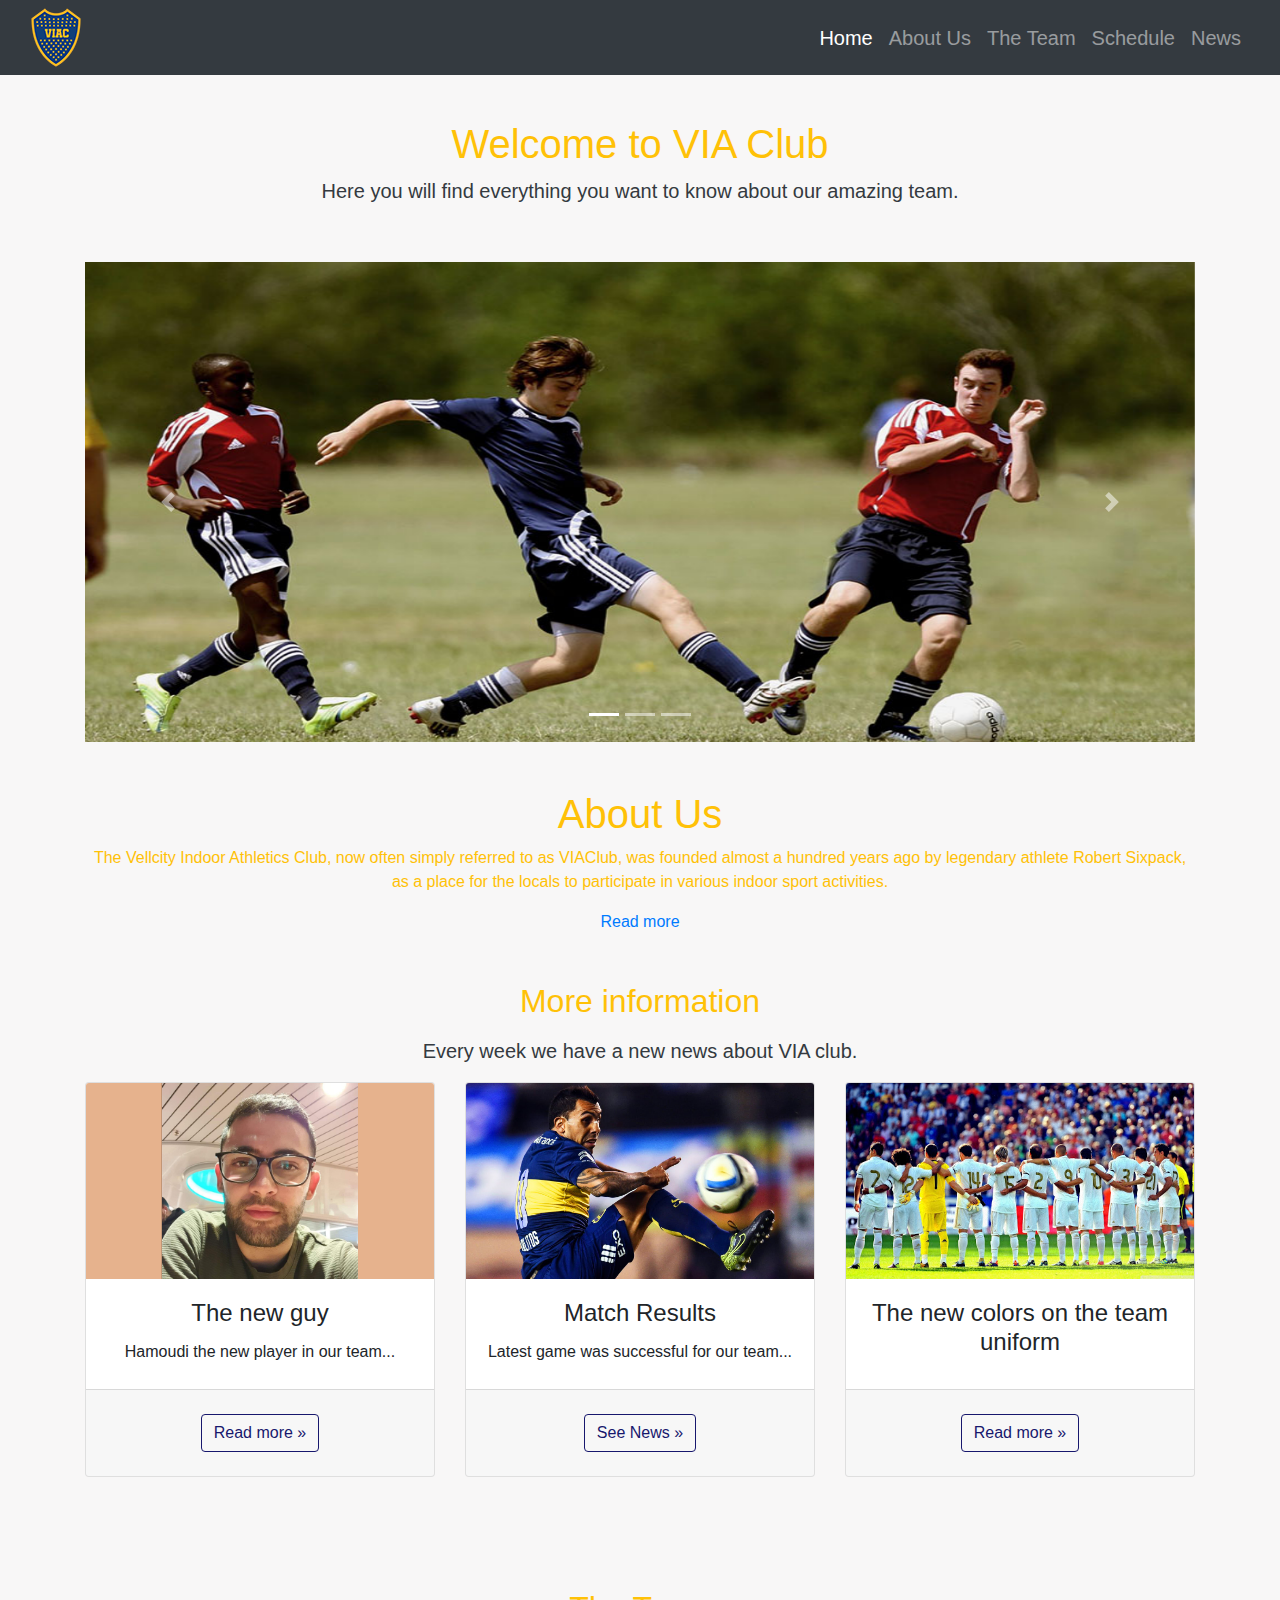
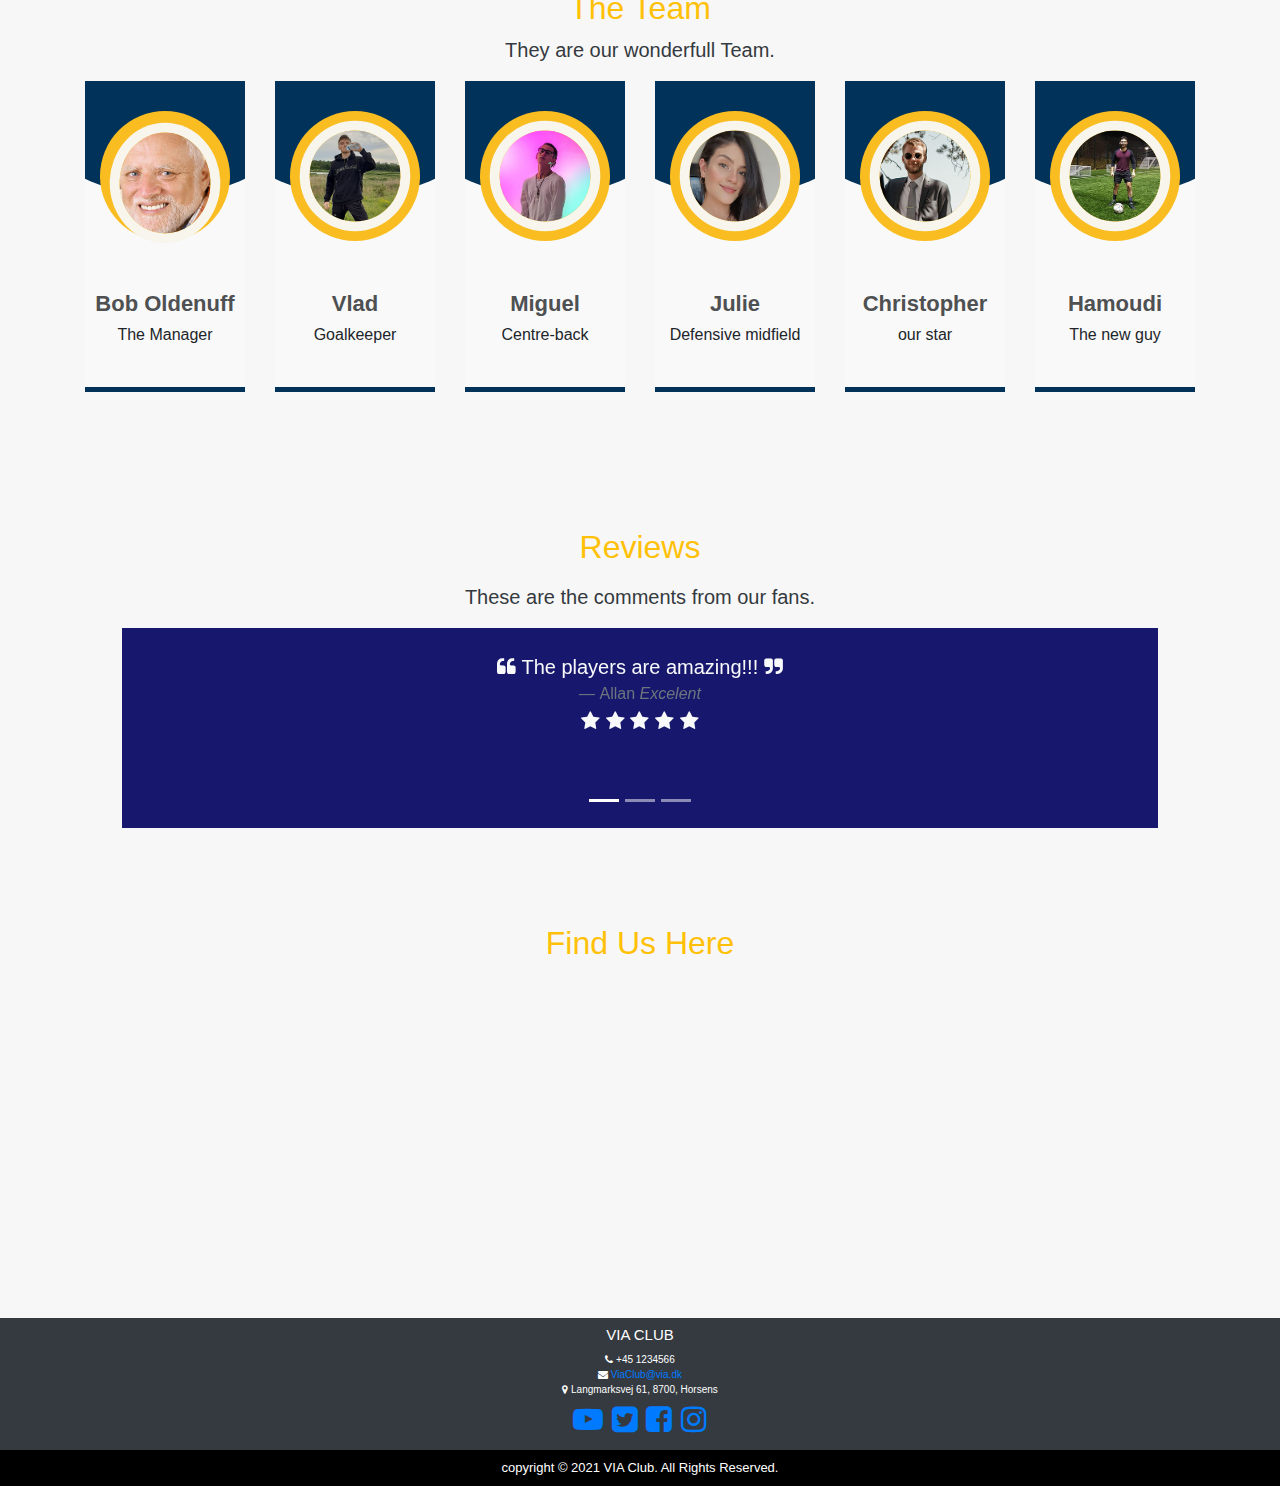
==== commit 0fc49efb: "Update index.html" ====
--- a/index.html
+++ b/index.html
@@ -15,13 +15,15 @@
  
  <title>VIA Club</title> 
 </head>
-  <body>    
+  
+<body>    
     
       <!--Nav bar responsive-->
 
     <nav class="navbar navbar-expand-md bg-dark navbar-dark fixed-top">
       <div class="container-fluid">
-        <a class="img-responsive" href="index.html"><img src="images/viac_small.png" height="59px" width="50px"></a>
+        <a class="img-responsive" href="index.html"></a>
+        <img src="images/viac_small.png"  alt="logo" height="59px" width="50px">
         <button class="navbar-toggler" type="button" data-toggle="collapse" data-target="#collapsibleNavbar">
           <span class="navbar-toggler-icon"></span>
         </button>
@@ -178,7 +180,7 @@
           <div class="col-lg-2 col-md-3">
               <div class="our-team">
                   <div class="pic">
-                      <img src="images/Oldguy.jpg" alt="Manager">
+                      <img src="images/Old guy.jpg" alt="Manager">
                   </div>
                   <div class="team-content">
                       <h3 class="title">Bob Oldenuff</h3>
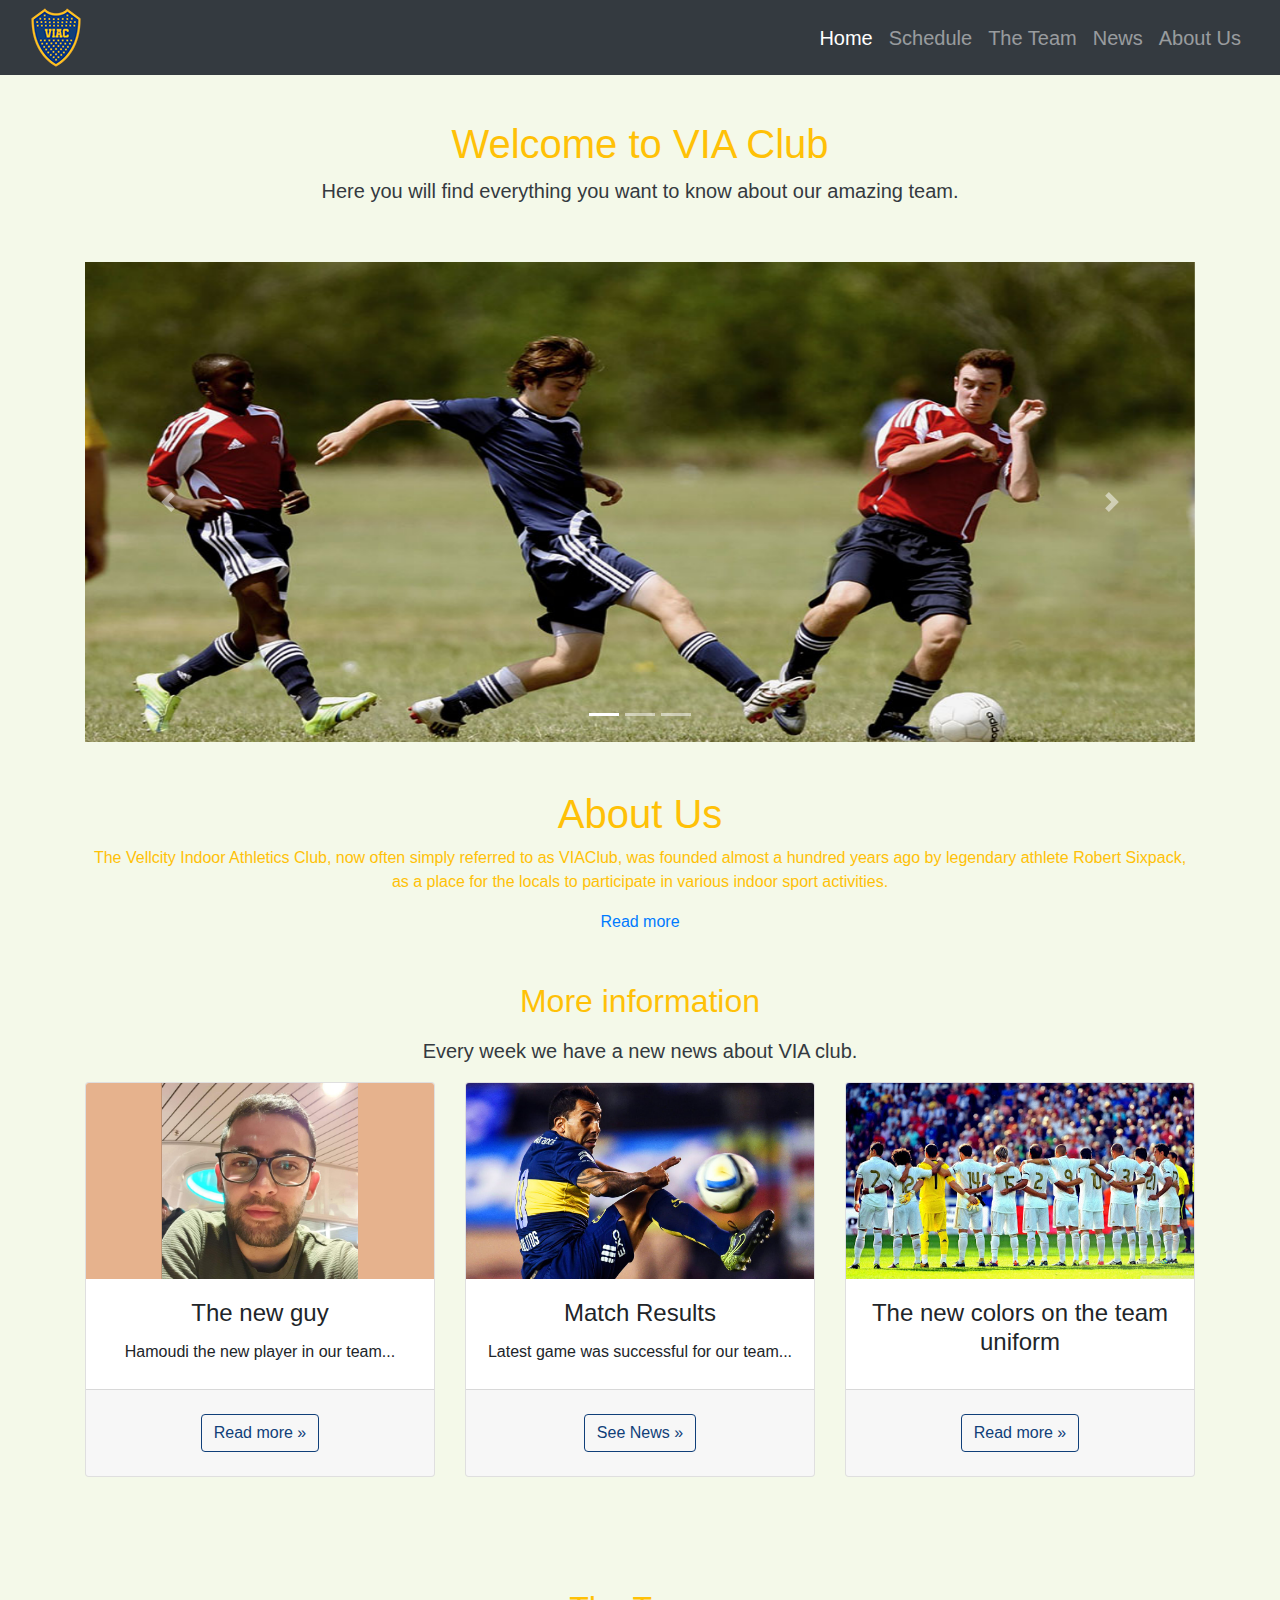
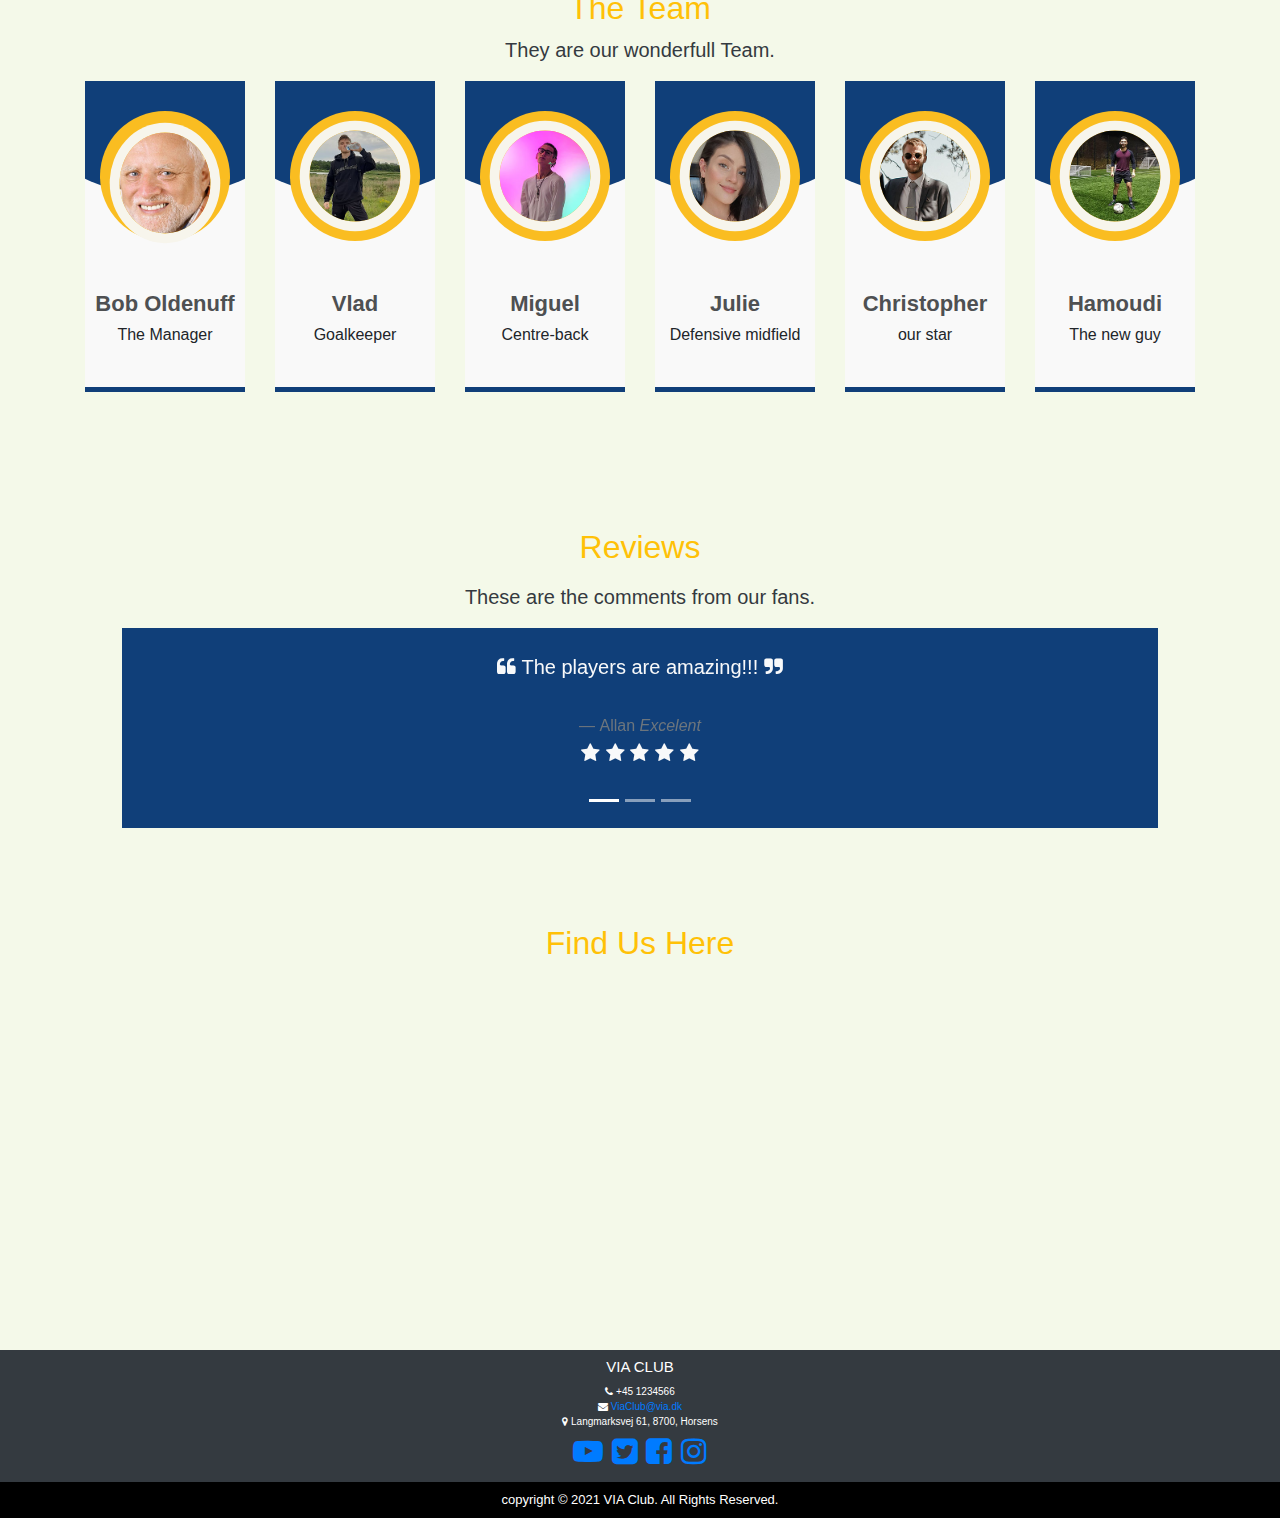
==== commit 1f71e2ed: "Initial commit" ====
--- a/index.html
+++ b/index.html
@@ -32,11 +32,11 @@
         <ul class="navbar-nav ml-auto  " style="font-size: 20px;">
           
           <li class="nav-item active"> <a class= "nav-link" href="index.html">Home</a></li>
+          <li class="nav-item "> <a class= "nav-link " href="schedule.html">Schedule</a></li>
+          <li class="nav-item "> <a class= "nav-link " href="theTeam.html">The Team</a></li>
+         
+<li class="nav-item "><a class= "nav-link " href="news2.html">News</a></li>
           <li class="nav-item "><a class= "nav-link " href="aboutUs.html" >About Us</a></li>
-          <li class="nav-item "> <a class= "nav-link " href="theTeam.html">The Team</a></li>
-          <li class="nav-item "> <a class= "nav-link " href="schedule.html">Schedule</a></li>
-          <li class="nav-item "><a class= "nav-link " href="news2.html">News</a></li>
-       
       </ul> 
       
    </div>  
--- a/css/index.css
+++ b/css/index.css
@@ -4,7 +4,7 @@
 }
 
 body {
-    background-color: rgb(248, 247, 247);
+    background-color: #f4f9e9;
     position:relative;
 
 
@@ -13,8 +13,8 @@
 /*The news*/
 .btn-secondary {
     background-color: transparent;
-    border-color: rgb(23,23,109);
-    color: rgb(23,23,109);
+    border-color: #103f79;
+    color: #103f79;
 }
 
 
@@ -29,7 +29,7 @@
 
 #fans-comments-carousel {
     min-height: 200px;
-    background: rgb(23,23,109);
+    background: #103f79;
 }
 
 .embed-responsive-100x400px{
@@ -50,7 +50,7 @@
     text-align: center;
     overflow: hidden;
     position: relative;
-    border-bottom: 5px solid #00325a;
+    border-bottom: 5px solid #103f79;
 }
 
 .our-team .pic{
@@ -65,7 +65,7 @@
     width: 100%;
     height: 100%;
     border-radius: 50%;
-    background: #00325a;
+    background: #103f79;
     position: absolute;
     bottom: 135%;
     right: 0;
@@ -87,6 +87,9 @@
     
    
 }
+.row{
+    margin-top: 1em;
+}
 .our-team:hover .pic:after{
     background: #103F79;
 }
@@ -100,6 +103,32 @@
     position: relative;
     z-index: 2;
 }
+h3{
+    color: #f3b229;
+}
+#facilityCaption{
+    color: #5f5e5e;
+}
+#aboutPic{
+    display: flex;
+    flex-direction: column;
+    justify-content: center;
+    align-items: center;
+    background-color: rgb(231, 231, 231);
+    
+}
+#facilityPic{
+    width: 100%;
+    height: auto;
+}
+#aboutIntro{
+    display: flex;
+    justify-content: center;
+    align-items: center;
+    text-align: center;
+    background-color:  #f3b229;
+    color: #5f5e5e;
+}
 
 
 .our-team .team-content{ margin-bottom: 30px; 
@@ -110,8 +139,28 @@
     color: #4e5052;
     margin-bottom: 5px;
 }
+#buttonDiv{
+    display: flex;
+    justify-content: center;
+    align-items: center;
+}
+.button {
+    margin-top: 1em;
+    color: white;
+    background-color: gray;
+    width: 10em;
+    height: 5em;
+    border-radius: 3px;
+    transition: 0.3s;
+  }
+  button:hover {
+    background-color: #f3b229;
+  }
 
 /*Map*/
 .embed-responsive-100x400px{
     padding-bottom: 300px;
   }
+  footer{
+      margin-top: 2em;
+  }
